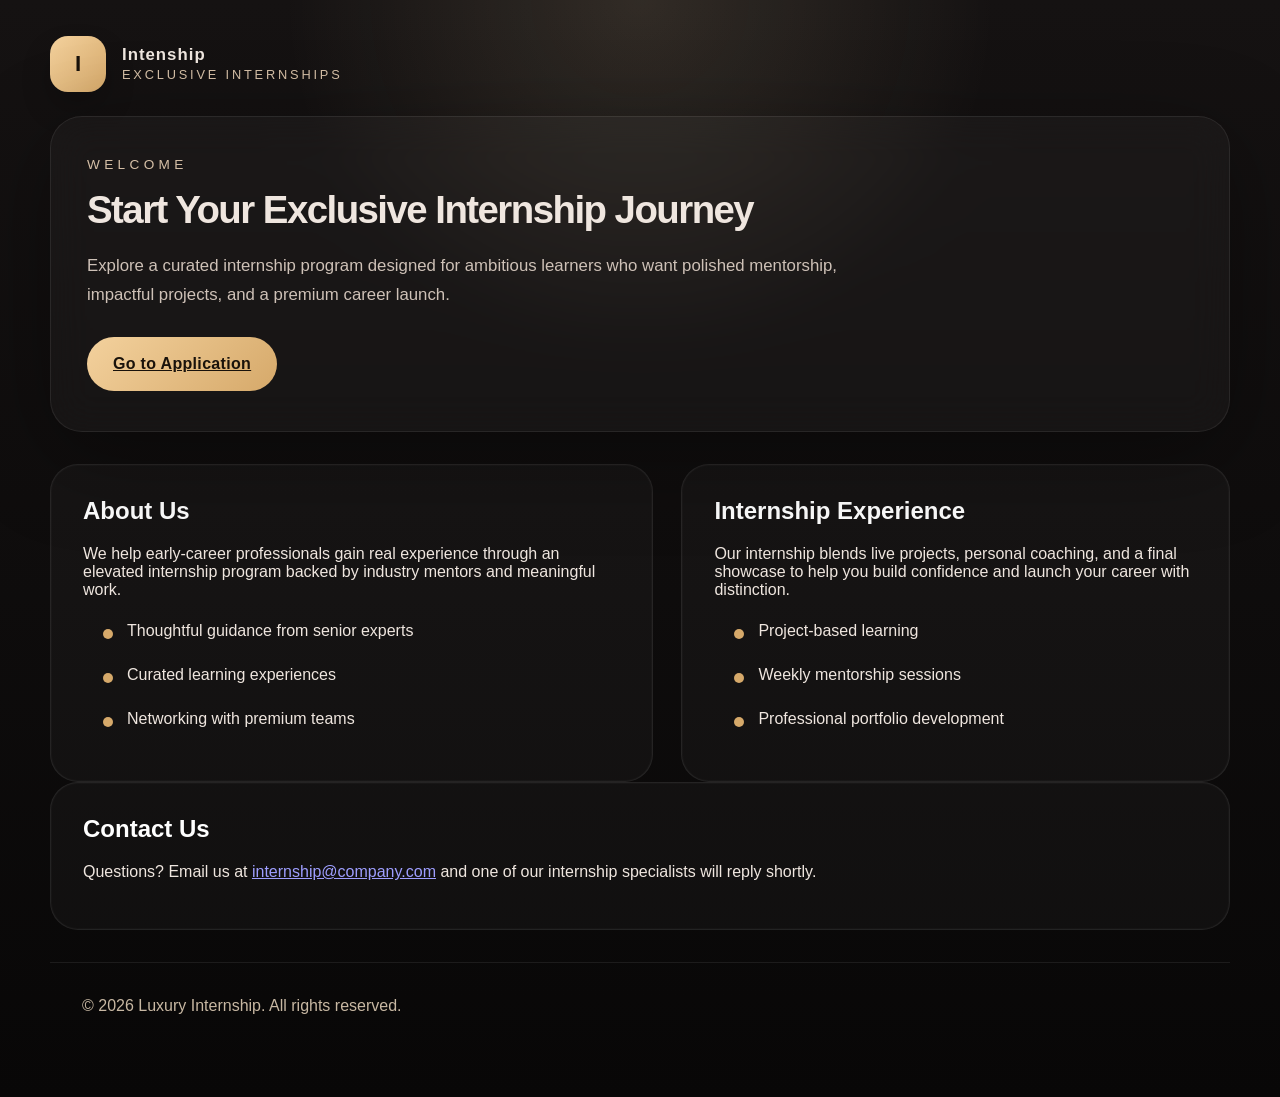
==== index.html @ 464d3d58 "Add files via upload" ====
<!DOCTYPE html>
<html lang="en">
<head>
    <meta charset="UTF-8">
    <meta name="viewport" content="width=device-width, initial-scale=1.0">
    <title>Welcome | Luxury Internship</title>
    <link rel="stylesheet" href="style.CSS">
</head>
<body>
    <div class="page-shell">
        <header class="site-header">
            <div class="logo">
                <span class="logo-mark">I</span>
                <div class="logo-text">
                    <strong>Intenship</strong>
                    <small>Exclusive Internships</small>
                </div>
            </div>
        </header>

        <header class="hero">
            <p class="eyebrow">Welcome</p>
            <h1>Start Your Exclusive Internship Journey</h1>
            <p class="hero-copy">Explore a curated internship program designed for ambitious learners who want polished mentorship, impactful projects, and a premium career launch.</p>
            <a class="btn-primary" href="application.html">Go to Application</a>
        </header>

        <main class="content-grid">
            <section class="info-panel">
                <h2>About Us</h2>
                <p>We help early-career professionals gain real experience through an elevated internship program backed by industry mentors and meaningful work.</p>
                <ul>
                    <li>Thoughtful guidance from senior experts</li>
                    <li>Curated learning experiences</li>
                    <li>Networking with premium teams</li>
                </ul>
            </section>

            <section class="info-panel">
                <h2>Internship Experience</h2>
                <p>Our internship blends live projects, personal coaching, and a final showcase to help you build confidence and launch your career with distinction.</p>
                <ul>
                    <li>Project-based learning</li>
                    <li>Weekly mentorship sessions</li>
                    <li>Professional portfolio development</li>
                </ul>
            </section>
        </main>

        <section class="info-panel">
            <h2>Contact Us</h2>
            <p>Questions? Email us at <a href="mailto:internship@company.com">internship@company.com</a> and one of our internship specialists will reply shortly.</p>
        </section>

        <footer class="footer-row">
            <p>&copy; 2026 Luxury Internship. All rights reserved.</p>
        </footer>
    </div>
    <script src="script.js"></script>
</body>
</html>
---- style.CSS ----
/* Luxury Internship Form Styling */
:root {
    color-scheme: dark;
    color: #efe6df;
    background: #100f10;
    font-family: "Segoe UI", Tahoma, Geneva, Verdana, sans-serif;
}

* {
    box-sizing: border-box;
}

body {
    margin: 0;
    min-height: 100vh;
    background: radial-gradient(circle at top, rgba(255, 227, 181, 0.12), transparent 28%),
                linear-gradient(180deg, #151212 0%, #080707 100%);
    color: #efe6df;
}

.page-shell {
    width: min(1180px, calc(100% - 40px));
    margin: 0 auto;
    padding: 36px 0 48px;
}

.page-nav {
    margin: 24px 0 0;
}

.page-nav ul {
    display: flex;
    flex-wrap: wrap;
    gap: 18px;
    padding: 0;
    margin: 0;
    list-style: none;
}

.page-nav a {
    color: #f3d19d;
    text-decoration: none;
    font-weight: 600;
}

.page-nav a:hover {
    text-decoration: underline;
}

.site-header {
    display: flex;
    justify-content: space-between;
    align-items: center;
    margin-bottom: 24px;
}

.logo {
    display: flex;
    align-items: center;
    gap: 16px;
}

.logo-mark {
    width: 56px;
    height: 56px;
    display: grid;
    place-items: center;
    border-radius: 18px;
    background: linear-gradient(135deg, #f3d19d 0%, #d6a96a 100%);
    color: #19120b;
    font-size: 1.4rem;
    font-weight: 800;
    box-shadow: 0 16px 30px rgba(0, 0, 0, 0.2);
}

.logo-text strong {
    display: block;
    font-size: 1.05rem;
    letter-spacing: 0.06em;
}

.logo-text small {
    color: #d6c0a7;
    font-size: 0.8rem;
    text-transform: uppercase;
    letter-spacing: 0.22em;
}

.hero {
    padding: 40px 36px;
    border: 1px solid rgba(255, 255, 255, 0.08);
    border-radius: 32px;
    background: rgba(255, 255, 255, 0.03);
    backdrop-filter: blur(20px);
    box-shadow: 0 24px 90px rgba(0, 0, 0, 0.35);
}

.eyebrow {
    margin: 0 0 18px;
    color: #d6c0a7;
    letter-spacing: 0.32em;
    text-transform: uppercase;
    font-size: 0.85rem;
}

h1 {
    margin: 0;
    font-size: clamp(2.4rem, 3vw, 4rem);
    line-height: 1.05;
    letter-spacing: -0.04em;
}

.hero-copy {
    margin: 22px 0 0;
    max-width: 760px;
    color: #cec1b7;
    font-size: 1.05rem;
    line-height: 1.7;
}

.content-grid {
    display: grid;
    gap: 28px;
    margin-top: 32px;
    grid-template-columns: 1.1fr 1fr;
}

.info-panel,
.form-card {
    border-radius: 28px;
    padding: 32px;
    background: rgba(255, 255, 255, 0.03);
    border: 1px solid rgba(255, 255, 255, 0.08);
    box-shadow: inset 0 0 0 1px rgba(255, 255, 255, 0.02);
}

.info-panel h2,
.form-card h2 {
    margin-top: 0;
    color: #fff;
    font-size: 1.5rem;
}

.info-panel ul {
    margin: 18px 0 0;
    padding-left: 20px;
    list-style: none;
}

.info-panel ul li {
    margin-bottom: 16px;
    line-height: 1.75;
    position: relative;
    padding-left: 24px;
}

.info-panel ul li::before {
    content: "";
    position: absolute;
    left: 0;
    top: 0.7em;
    width: 10px;
    height: 10px;
    border-radius: 50%;
    background: #d6a96a;
}

.note {
    margin-top: 24px;
    color: #d6c0a7;
    line-height: 1.7;
}

.form-card form {
    display: grid;
    gap: 22px;
}

.form-row {
    display: grid;
    gap: 12px;
}

.form-row label {
    font-weight: 600;
    color: #f6ede5;
}

.form-row input,
.form-row select,
.form-row textarea {
    width: 100%;
    padding: 16px 18px;
    border-radius: 18px;
    border: 1px solid rgba(255, 255, 255, 0.12);
    background: rgba(255, 255, 255, 0.06);
    color: #efe6df;
    font-size: 1rem;
    outline: none;
}

.form-row select {
    appearance: none;
    -webkit-appearance: none;
    -moz-appearance: none;
    background-image: linear-gradient(45deg, transparent 50%, #efe6df 50%),
                      linear-gradient(135deg, #efe6df 50%, transparent 50%);
    background-position: calc(100% - 20px) calc(50% - 4px), calc(100% - 14px) calc(50% - 4px);
    background-size: 6px 6px, 6px 6px;
    background-repeat: no-repeat;
    padding-right: 44px;
}

.form-row option {
    background: #151212;
    color: #efe6df;
}

.form-row input::placeholder,
.form-row textarea::placeholder {
    color: #a2937f;
}

.form-row input:focus,
.form-row select:focus,
.form-row textarea:focus {
    border-color: rgba(214, 169, 106, 0.8);
    box-shadow: 0 0 0 4px rgba(214, 169, 106, 0.12);
}

.flex-two {
    display: grid;
    grid-template-columns: repeat(2, minmax(0, 1fr));
    gap: 18px;
}

.btn-primary {
    margin-top: 4px;
    padding: 18px 26px;
    border: none;
    border-radius: 999px;
    font-size: 1rem;
    font-weight: 700;
    letter-spacing: 0.02em;
    color: #19120b;
    background: linear-gradient(135deg, #f3d19d 0%, #d6a96a 100%);
    cursor: pointer;
    transition: transform 0.22s ease, box-shadow 0.22s ease;
}

.btn-primary:hover {
    transform: translateY(-1px);
    box-shadow: 0 18px 40px rgba(214, 169, 106, 0.25);
}

.hero .btn-primary {
    display: inline-block;
    margin-top: 28px;
}

.footer-row {
    margin-top: 32px;
    padding: 18px 32px;
    border-top: 1px solid rgba(255, 255, 255, 0.08);
    color: #c8b8a3;
}

.footer-row a {
    color: #f3d19d;
    text-decoration: none;
}

.footer-row a:hover {
    text-decoration: underline;
}

@media (max-width: 860px) {
    .content-grid {
        grid-template-columns: 1fr;
    }

    .hero,
    .info-panel,
    .form-card {
        padding: 28px;
    }
}

@media (max-width: 560px) {
    .page-shell {
        width: calc(100% - 24px);
        padding: 24px 0 32px;
    }

    .flex-two {
        grid-template-columns: 1fr;
    }
}
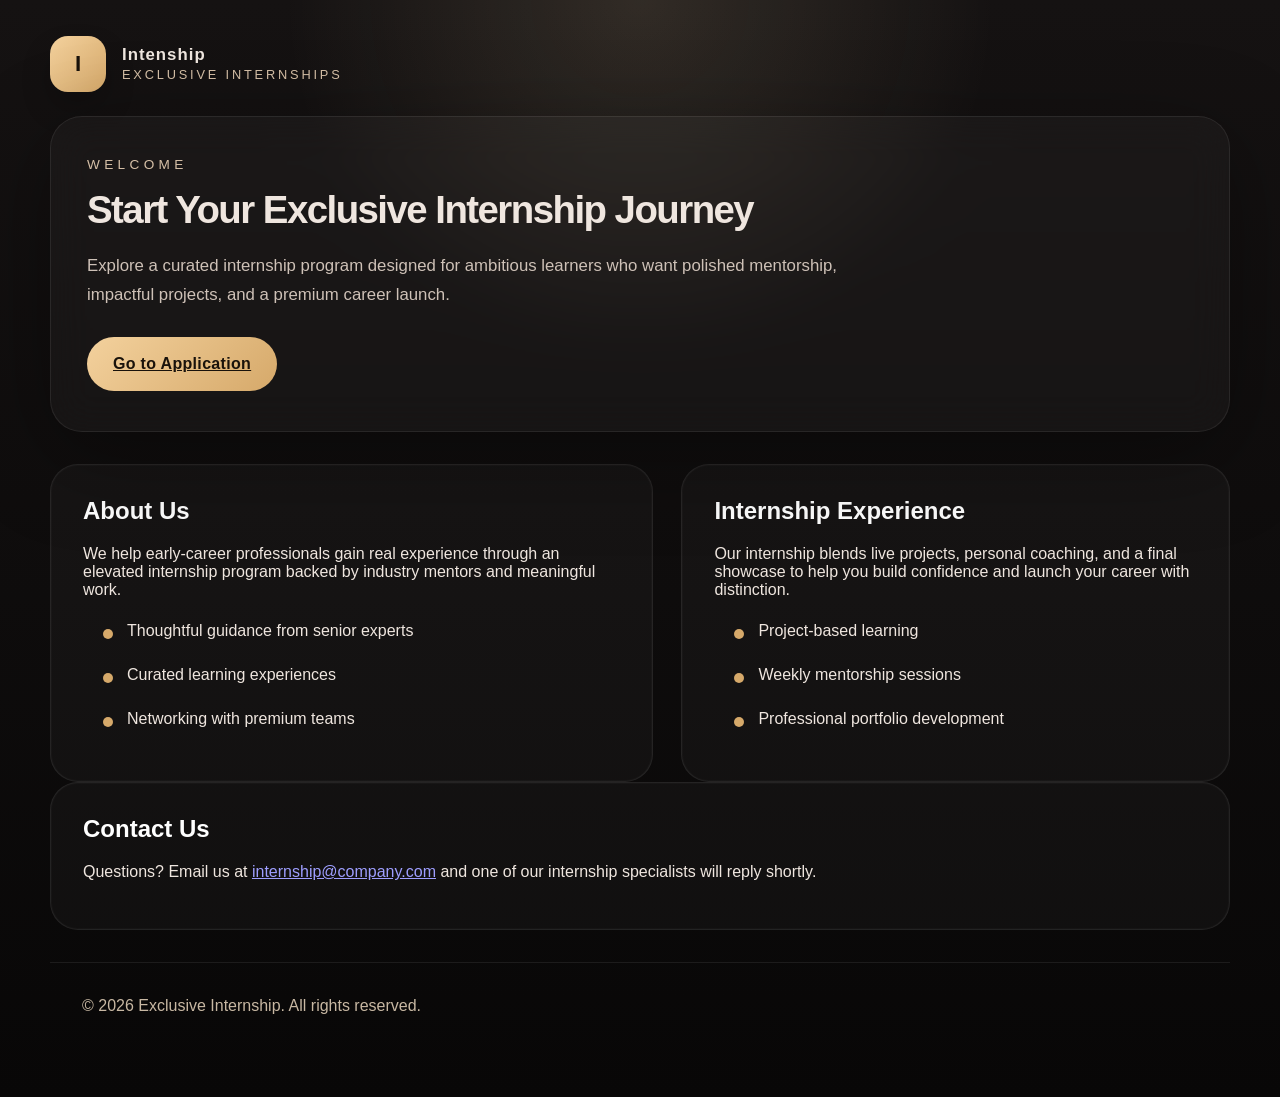
==== commit 5bfb6956: "Update index.html" ====
--- a/index.html
+++ b/index.html
@@ -3,7 +3,7 @@
 <head>
     <meta charset="UTF-8">
     <meta name="viewport" content="width=device-width, initial-scale=1.0">
-    <title>Welcome | Luxury Internship</title>
+    <title>Welcome | Exclusive Internship</title>
     <link rel="stylesheet" href="style.CSS">
 </head>
 <body>
@@ -53,9 +53,9 @@
         </section>
 
         <footer class="footer-row">
-            <p>&copy; 2026 Luxury Internship. All rights reserved.</p>
+            <p>&copy; 2026 Exclusive Internship. All rights reserved.</p>
         </footer>
     </div>
     <script src="script.js"></script>
 </body>
-</html>+</html>
